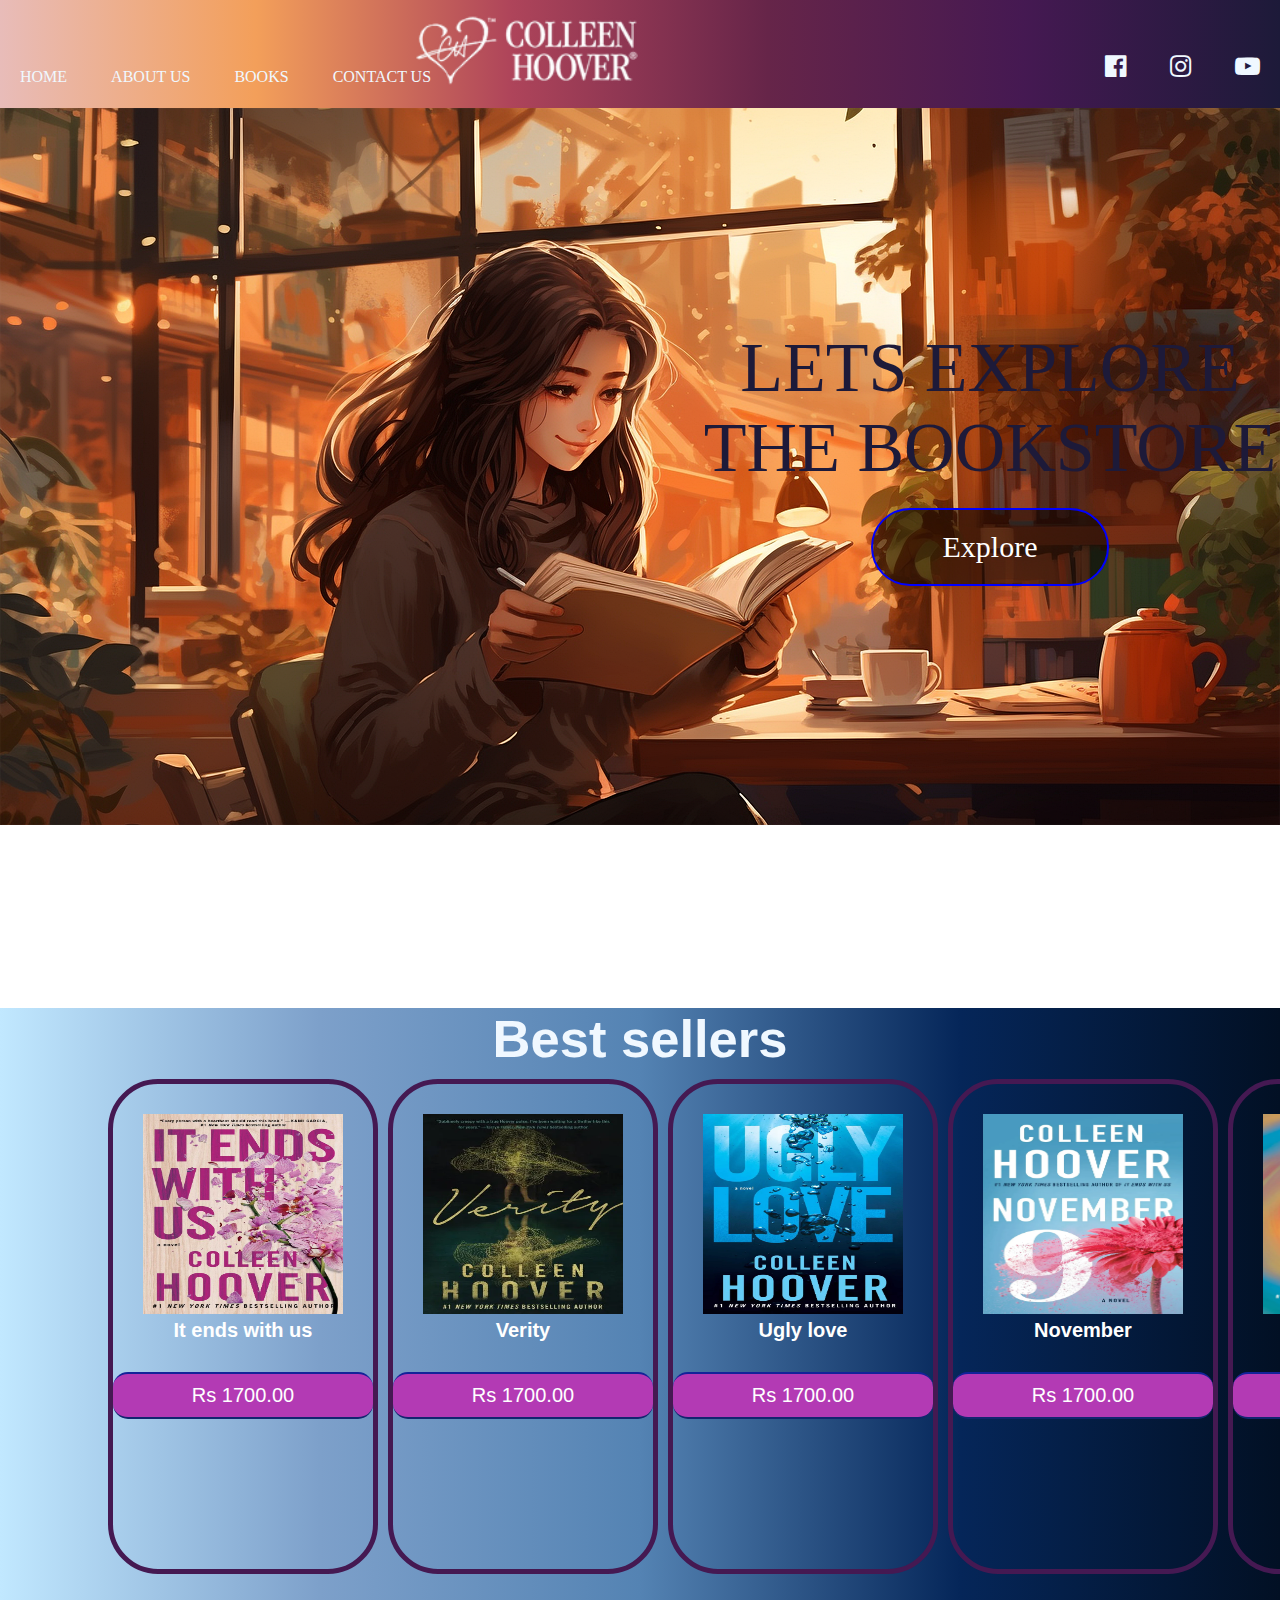
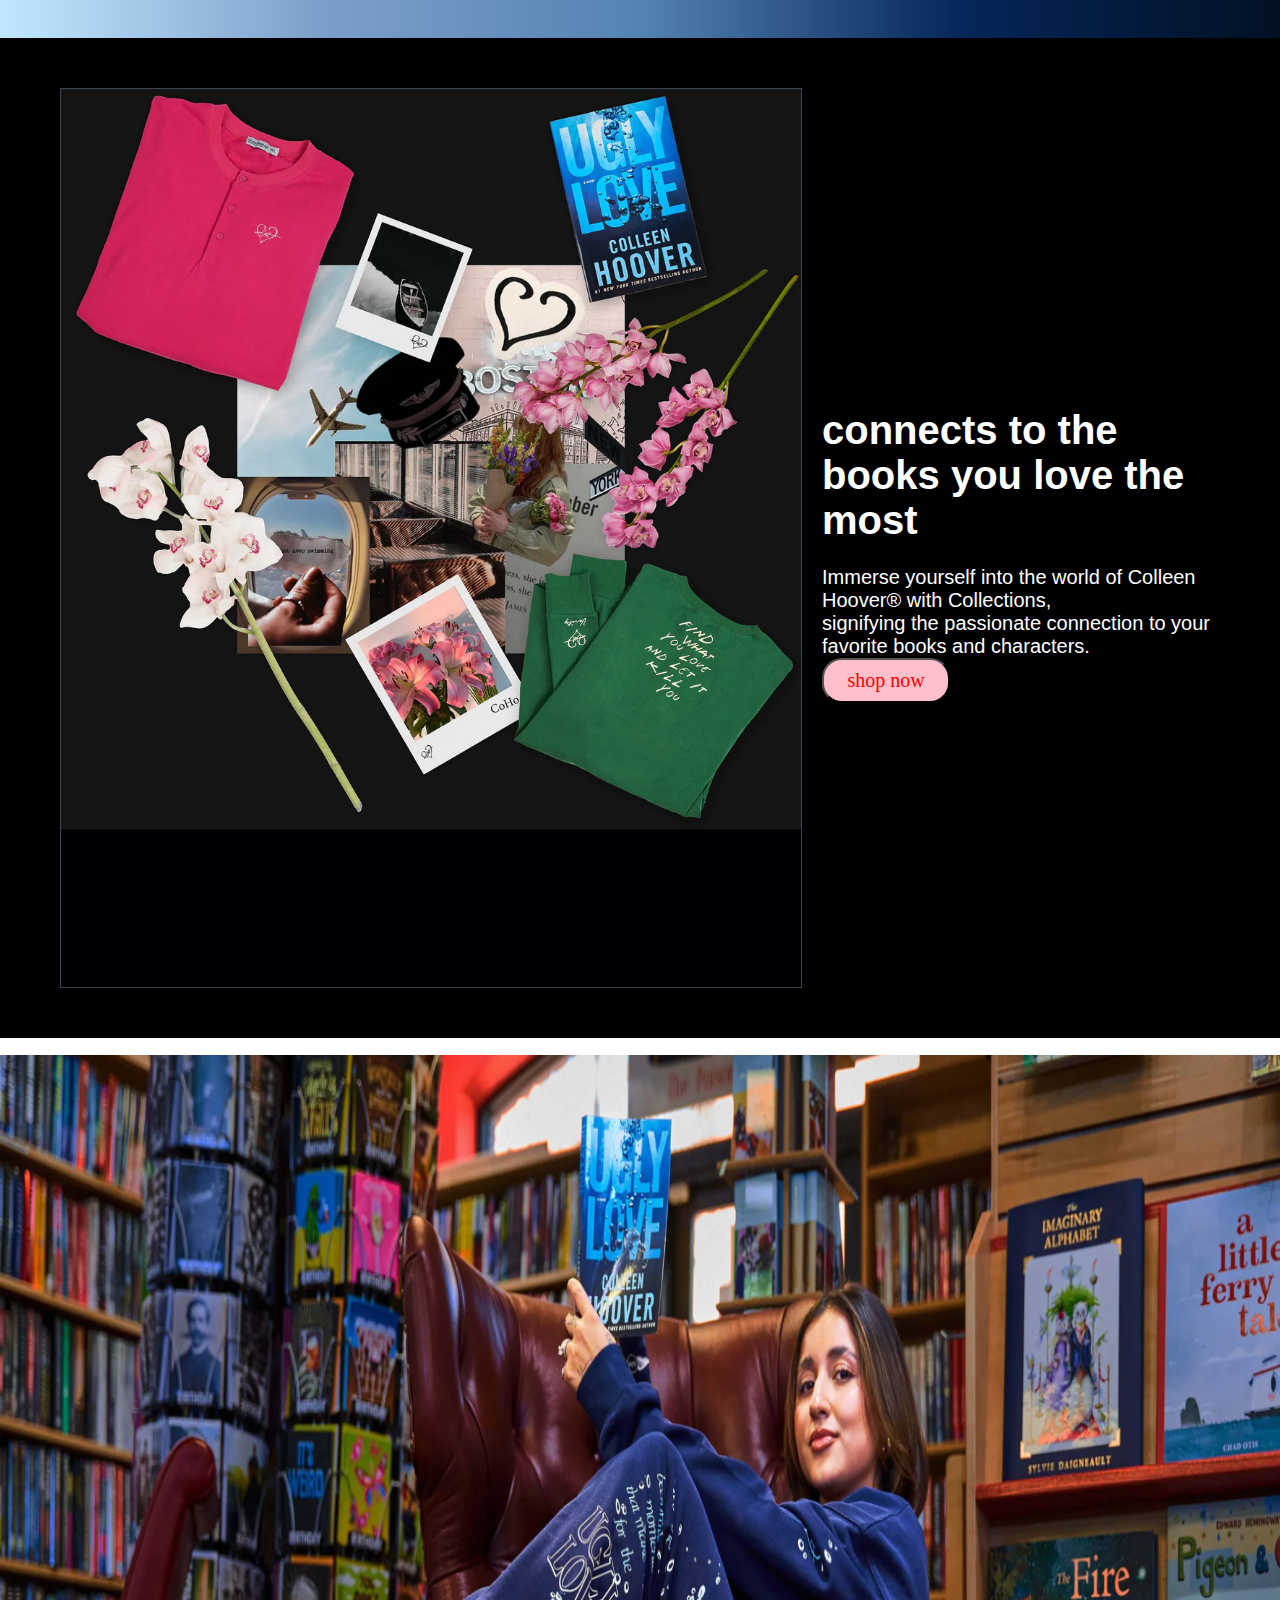
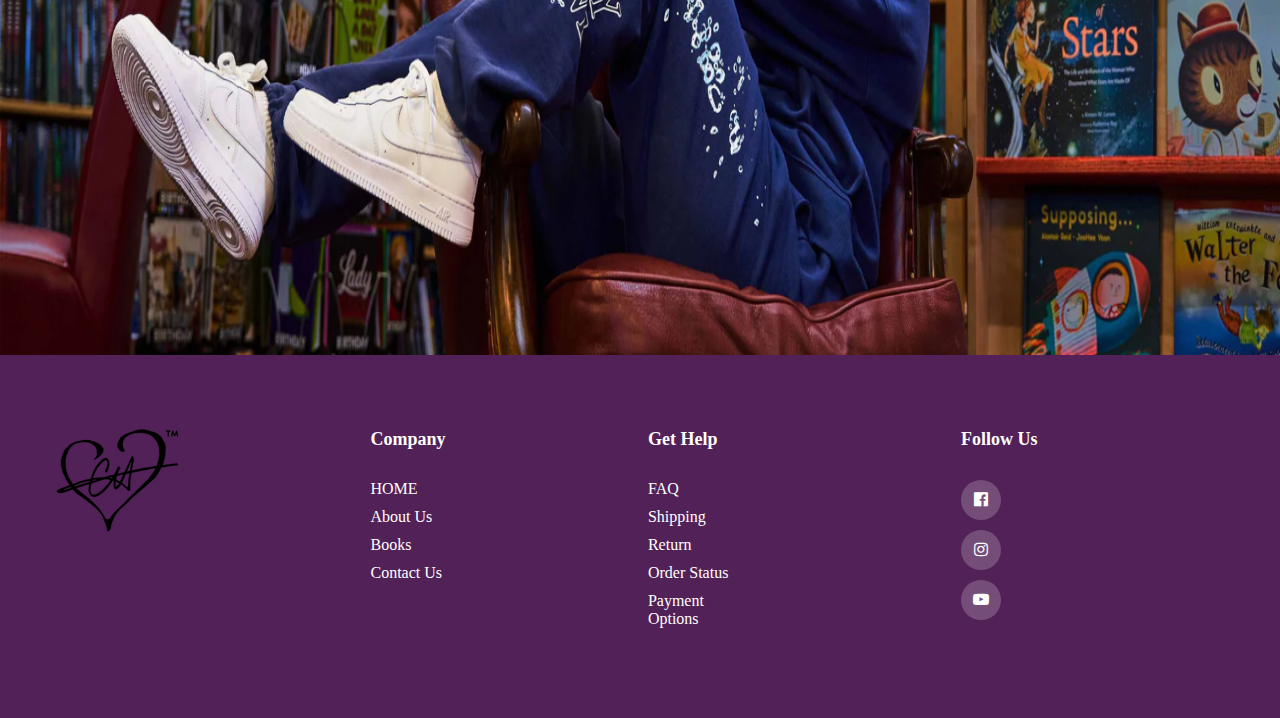
==== index.html @ 224943f3 "initial Commit" ====
<!DOCTYPE html>
<html lang="en">
<head>
    <meta charset="UTF-8">
    <meta name="viewport" content="width=device-width, initial-scale=1.0">
    <link rel="stylesheet" href="https://cdnjs.cloudflare.com/ajax/libs/font-awesome/4.7.0/css/font-awesome.min.css">
    <link rel="stylesheet" href="style.css">
    <title>Document</title>
</head>
<body>
    <!-- navigation bar -->
    <div class="nav">
        <div class="navrap">
            <div class="name">
                <h1>Welcome</h1>
            </div>
            <div class="logo">
                 <h1><img src="logo.jpg" alt="Bookstore"></h1> 
            </div>    
        </div>
    
    <div class="app">
        <ul>
            <li><a href="#"><i class="fa fa-facebook-official" aria-hidden="true"></i></a></li>
            <li><a href="#"><i class="fa fa-instagram" aria-hidden="true"></i></a></li>
            <li><a href="#"><i class="fa fa-youtube-play" aria-hidden="true"></i></a></li>
        </ul>
    </div>
</div>
    <div class="menu">
        <ul>
            <li><a href="index.html">HOME</a></li>
            <li><a href="about-us.html">About Us</a></li>
            <li><a href="books.html">Books</a></li>
            <li><a href="contactUs.html">Contact Us</a></li>
        </ul>
    </div>
    </div>
    <!-- bannner -->
    <div class="ban">
        <!-- <div class="back-video">
        <video autoplay loop muted>
            <source src="video1.mp4" type="video/mp4">
        </video>
        </div> -->
        <div class="banrap">
            <div class="explor">
            <h1>LETS EXPLORE THE BOOKSTORE</h1>
                    <a href="books.html">Explore</a>
                </div>
            </div>   
        </div>   
    </div>


    <!-- border
    <div class="border"></div> -->


    <!-- middle -->
    <div class="mid">
        <div class="midrap">
            <div class="bestseller">
                <h2>Best sellers</h2>
            </div>
                 <div class="container">
                    <!-- first row -->
                    <div class="box">
                        <h1><a href="#"><img src="ItEndswithUs.jpg" alt="It ends with us" >It ends with us</a></h1>
                        <div class="price-tag"><a href="#">Rs 1700.00</a></div>
                    </div>
                
                    <div class="box">
                        <h1><a href="#"><img src="Verity.jpg" alt="Verity" >Verity</a></h1>
                        <div class="price-tag"><a href="#">Rs 1700.00</a></div>
                    </div>
                    <div class="box">
                        <h1><a href="#"><img src="ugly-love.jpg" alt="ugly love" >Ugly love</a></h1>
                        <div class="price-tag"><a href="#">Rs 1700.00</a></div>
                        
                     </div>
                    <div class="box">
                        <h1><a href="#"><img src="November.jpg" alt="November" >November</a></h1>
                        <div class="price-tag"><a href="#">Rs 1700.00</a></div>
                        
                    </div>
                    <!-- <div class="box">
                        <h1><img src="Reminders_of_Him_cover.jpg" alt="Reminders_of_Him_cover" width="10px" height="10px">Reminders_of_Him_cover</h1>
                        
                    </div> -->
                    <div class="box">
                        <h1><a href="#"><img src="heart-bones.jpg" alt="heart-bones" >Heart-bones</a></h1>
                        <div class="price-tag"><a href="#">Rs 1700.00</a></div>
                        
                    </div>
                    <div class="box">
                        <h1><a href="#"><img src="ItStartswithUs.jpg" alt="It start with us" >It start with us</a></h1>
                        <div class="price-tag"><a href="#">Rs 1700.00</a></div>
                        
                    </div>
                </div>
            </div>
        </div>
    </div>
<!-- middle 2 -->
<div class="mid1">
    <div class="midrap1">
             <div class="container1">
                <!-- first row -->
                <div class="img">
                    <!-- <h1><img src="shop.jpg" ></h1> -->
                </div>
                <div class="text-box1">
                    <h1>connects to the books you love the most</h1><br>
                    <p>Immerse yourself into the world of Colleen Hoover® with Collections,<br> signifying the passionate connection to your favorite books and characters.</p> 
                    
                    <button class="btn"><a href="#">shop now</a></button>
                 
                </div>
                
            </div>
        </div>
    </div>
</div>
<!-- middle 3 -->
<div class="mid2">
    <div class="midrap2">
        <img src="./ban.png">
    </div>
</div>

<!-- middle 4 -->

<!-- footer -->

<div class="foot">
    <div class="footrap">
        <div class="container2">
            <div class="row">
                <h1><img src="./logo-pic.jpg" alt="Logo picturs"></h1>
                <div class="footer-col">
                    <h4>Company</h4>
                    <ul>
                        <li><a href="index.html">HOME</a></li>
                        <li><a href="about-us.html">About Us</a></li>
                        <li><a href="books.html">Books</a></li>
                        <li><a href="contactUs.html">Contact Us</a></li>
                    </ul> 
                </div>
                <div class="footer-col">
                    <h4>Get help</h4>
                    <ul>
                        <li><a href="#">FAQ</a></li>
                        <li><a href="#">Shipping</a></li>
                        <li><a href="#">Return</a></li>
                        <li><a href="#">Order Status</a></li>
                        <li><a href="#">Payment Options</a></li>
                    </ul> 
                </div>
                <div class="footer-col">
                    <h4>Follow us</h4>
                    <div class="social-links">
                        <ul>
                            <li><a href="#"><i class="fa fa-facebook-official" aria-hidden="true"></i></a></li>
                            <li><a href="#"><i class="fa fa-instagram" aria-hidden="true"></i></a></li>
                            <li><a href="#"><i class="fa fa-youtube-play" aria-hidden="true"></i></a></li>
                        </ul>
                    </div> 
                </div>
            </div>
        </div>
    </div>
</div>
</body>
</html>
---- style.css ----
*{
    padding: 0%;
    margin: 0px;
    box-sizing: border-box;
}
/* navigation bar */
.nav{
    width: 100%;
    height: 12vh;
    background:linear-gradient(to right,#E8BCB9,#F39F5A,#AE445A,#662549,#451952,#1D1A39);
    
}
.navrap{
    width: 80%;
    margin: auto;

    
    
    /* background:aliceblue; */

}
.name{
    
    font-family:'poppins',sans-serif;
    font-size: 20px;
     background-image:linear-gradient(to right #b33ab4 0%,#fd1d1d 46%);   
     /* -webkit-background-clip: text; */
     color:transparent;
    
}
.logo{ 
    float:right;
    
    margin-right: 500px;

  

}
.logo img{
    width: 100%;
    height: 10vh;
    
}
.logo h1{
    margin-top: -40px;
    padding-left:-30px;
}

.menu{
   float:left;
   
    
}
.menu ul{
    margin-top: -40px;    
}
.menu ul li{
    display:inline;

}
.menu ul li a{
    color: aliceblue;
    text-decoration:solid;
    text-transform: uppercase;
    padding:20px;
}
.menu ul li a:hover{
    background-color:rgba(0,0,5);
    background-image: url(./menu.jpg);
    background-position: 100% ;
    background-repeat: no-repeat;
    color: rgb(255, 229, 180);
    border-top: 2px solid rgb(227, 11, 92);
    border-bottom: 2px solid rgb(227, 11, 92);
    border-radius:20px;
}
.app{
    float:right;
    margin-left: 600px;
    margin-top: -50px;
    
}
.app ul li{
    display:inline;
    
}
.app ul li a{
    color:aliceblue;
    font-size: 25px;
    padding-left: 20px;
    padding-right: 20px;
    
}

/* banner */
.ban{
    padding-top: 10px;
    width:100%;
    height: 100vh;
    background-image: url(./bg1.jpg);
    background-size: 100%;
    background-repeat: no-repeat;
}
/* .back-video{
    width:60%;
    position: absolute;
    right: 0;
    bottom:0;
    background-size: 100%;
    background-repeat: no-repeat;
} */
    
.banrap{
    width: 50%;
    height: 50vh;
    margin: auto;
    /* margin-top: -700px;  */
    /* padding-left: -50px; */
    
}
.explor{
    width: 100%;
    margin:350px;
    text-align:center;
    margin-top: 10px;
    padding: 10px;
    position: relative;
    padding-top: 200px;
    
}
.explor h1{
   
    font-size: 70px;
    
    /* background-image:linear-gradient(to right #b33ab4 0%,#fd1d1d 46%);  */
    color:#1D1A39;
    font-weight:500 ;
    transition: 0.5s;
    /* color: transparent; */
}
.explor h1:hover{
    -webkit-text-stoke:2px aliceblue ;
    color:red;
    background-color: rgba(0, 0, 0, 0.5);
}
.explor a{
    text-decoration: none;
    display: inline-block;
    color:white;
    font-size: 30px;
    border:2px solid blue; 
    padding: 20px 70px;
    border-radius: 50px;
    margin-top: 20px;
    background-color: rgba(0, 0, 0, 0.5);
}
.explor a:hover{
    -webkit-text-stoke:2px aliceblue ;
    color:red;
}

/* border */
/* .border{
    border-bottom: 2px black; 
    margin: 10px 0;
} */

/* middle */
.mid{
    width: auto;
    height: 70vh;
    background: linear-gradient(to right, #c1e8ff ,#7da0ca ,#5483b3  ,#052659 ,#021024 );  
    
    /* background:linear-gradient(to right ) */
     /* background: linear-gradient(to right, #ad2831,#800e13,#640d14,#38040e,#250902);   */
    
}
.midrap{
    width: 80%;

    margin: auto;
    /* display: grid;
    grid-template-columns: auto auto auto auto auto; */


}
.container{
    width: 100%;
    height:auto;
    display:grid;
    grid-template-columns: auto auto auto auto auto auto ;
    grid-column-gap: 30px;
    grid-row-gap: 25px;
    padding-top: 10px;
    
}
.container a{
    text-decoration: none;
}
.bestseller{
    font-size: 35px;
    font-family:'Franklin Gothic Medium', 'Arial Narrow', Arial, sans-serif;
    text-align: center;
    color: aliceblue;
}
.box{
    margin-left: -20px;
    width: 30vb;
    height: 55vh;
    border: 5px solid #451952;
    border-radius: 50px;
    background-color: rgba(70, 28, 53, 0);
    
}
.box h1{
    padding: -50px;
    margin: 30px;
    /* background-color: white; */
    text-align: center;
    font-family:sans-serif;
    display: block;
    font-size: 20px;
    color: #ffff;
    
    
    


}
.box h1 img{
    width: 100%;
    height: 200px;
    
    
}
.box h1 a{
    color: white;
}

.price-tag{
    text-align: center;
    padding: 10px;
    border-top: 2px solid rgb(19, 35, 153);
    border-bottom: 2px solid rgb(18, 37, 111);
    background-color:#b33ab4;
    padding: 10px 10px;
    border-radius: 15px;
    text-transform: none;
    font-size: 20px;
    font-family:'Franklin Gothic Medium', 'Arial Narrow', Arial, sans-serif;
}
.price-tag a{
    color: white;
}


/* middle2 */
 .mid1{
    width: 100%;
    height: 113vh;
}
.midrap1{
    padding: 30px;
    margin: auto;
    width: 100%;
    
    background-color: black;
    
    
} 
.container1{
    margin-left: 10px;;
    width: 100%;
    height:auto;
    display:grid;
    grid-template-columns: auto auto  ;
    grid-column-gap: 20px;
    grid-row-gap: 20px;
   
}
.img{
    width: 100%;
    height: 100vh;
    background-size: 100%;
    background-repeat: no-repeat;
    background-image: url(./shop.jpg);
    border: 1px solid #36454F;
    background-color:rgba(0,0,5) ;
    padding: 350px;
    margin: 20px;
  
}
.text-box1{
    padding: 20px;
    padding-bottom: 30px;
    margin: auto;
    font-size: 20px;
    font-family: sans-serif;
    color:white;

    
}
.btn{
    width: 10%;
    height: 5vh;
    position: absolute;
    background-color: pink;
    border-radius: 20px;
    
    
   
}
.btn a{
    color:red;
    font-size: 20px;
    font-family: cursive;
    text-decoration: none;
}
.btn:hover{
    
    background-color:pink; 
    border-top: 2px solid rgb(227, 11, 92);
    border-bottom: 2px solid rgb(227, 11, 92);
    border-radius:40px;
}
  
/* .box1 {
    position: relative;
    padding-bottom: 56.25%; /* 16:9 aspect ratio (height/width * 100) */
/* }

.video {
    position: relative;
    top: 0;
    left: 0;
    width: 100%;
    height: 100%;
} */ 

/* middle 3 */
.mid2{
    padding: 0%;
    margin: 0%;
    width: 100%;
    height: auto;
    margin-bottom: -10px;
   

}
.midrap2{
    width: auto;
    height: auto;
    
}
.midrap2 img{
    width: 100%;
    height: 100vh;
    /* background-size: 100%; */
}





/* footer */
.foot{
    background-color:#522157;
    padding: 70px 0px;
   

}
.row{
    display: grid;
    grid-template-columns: auto auto auto auto;
}

.container2{
    max-width: 1170px;
    margin: auto;
    /* background-color:#AE445A; */
}
ul{
    list-style: none;
}
.footer-col{
    width: 40%;
    padding: 10px 15px;
}
.footer-col h4{
    font-size: 18px;
    color:#ffff;
    text-transform: capitalize;
    margin-bottom: 30px;
    position: relative;
}
/* .footer-col h4:hover{
    content:"";
    position: absolute;
    left: 0;
    bottom: -10px;
    background-color: #e91e63;
    height: 2px;
    box-sizing: border-box;
    width: 70px;
} */
.footer-col ul li{
    margin-bottom: 10px;
}
.footer-col ul li a{
    font-size: 16px;
    text-transform:capitalize;
    color:#ffff;
    text-decoration: none;
    display: block;
    font-weight: 300;
    transition: all 0.3s;
}
 .footer-col ul li a:hover{
    padding-left: 8px;
    color: #ffff;
} 
.footer-col .social-links a{
    display: inline-block;
    height: 40px;
    width: 40px;
    background-color: rgba(255,255,255,0.2);
    margin: 0,10px 10px 0;
    text-align: center;
    line-height: 40px;
    border-radius: 50%;
    color: #ffff;
}
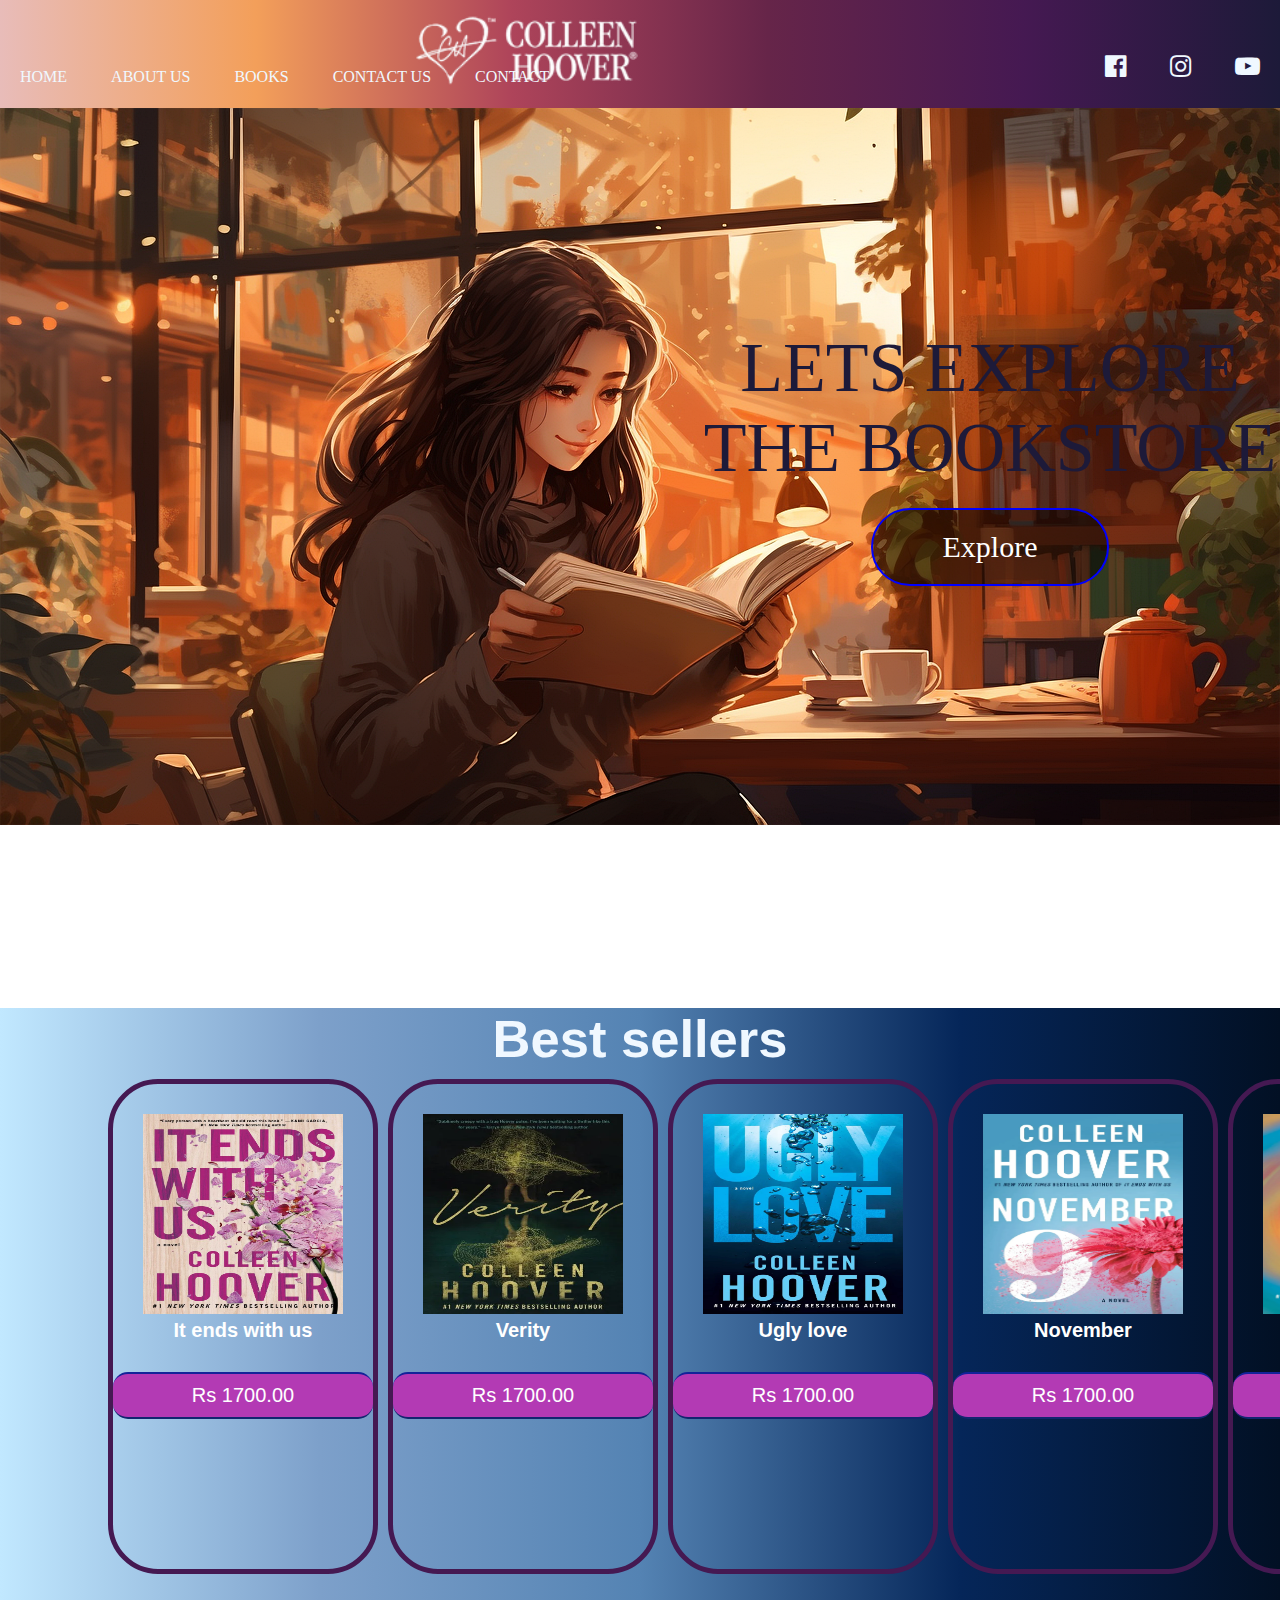
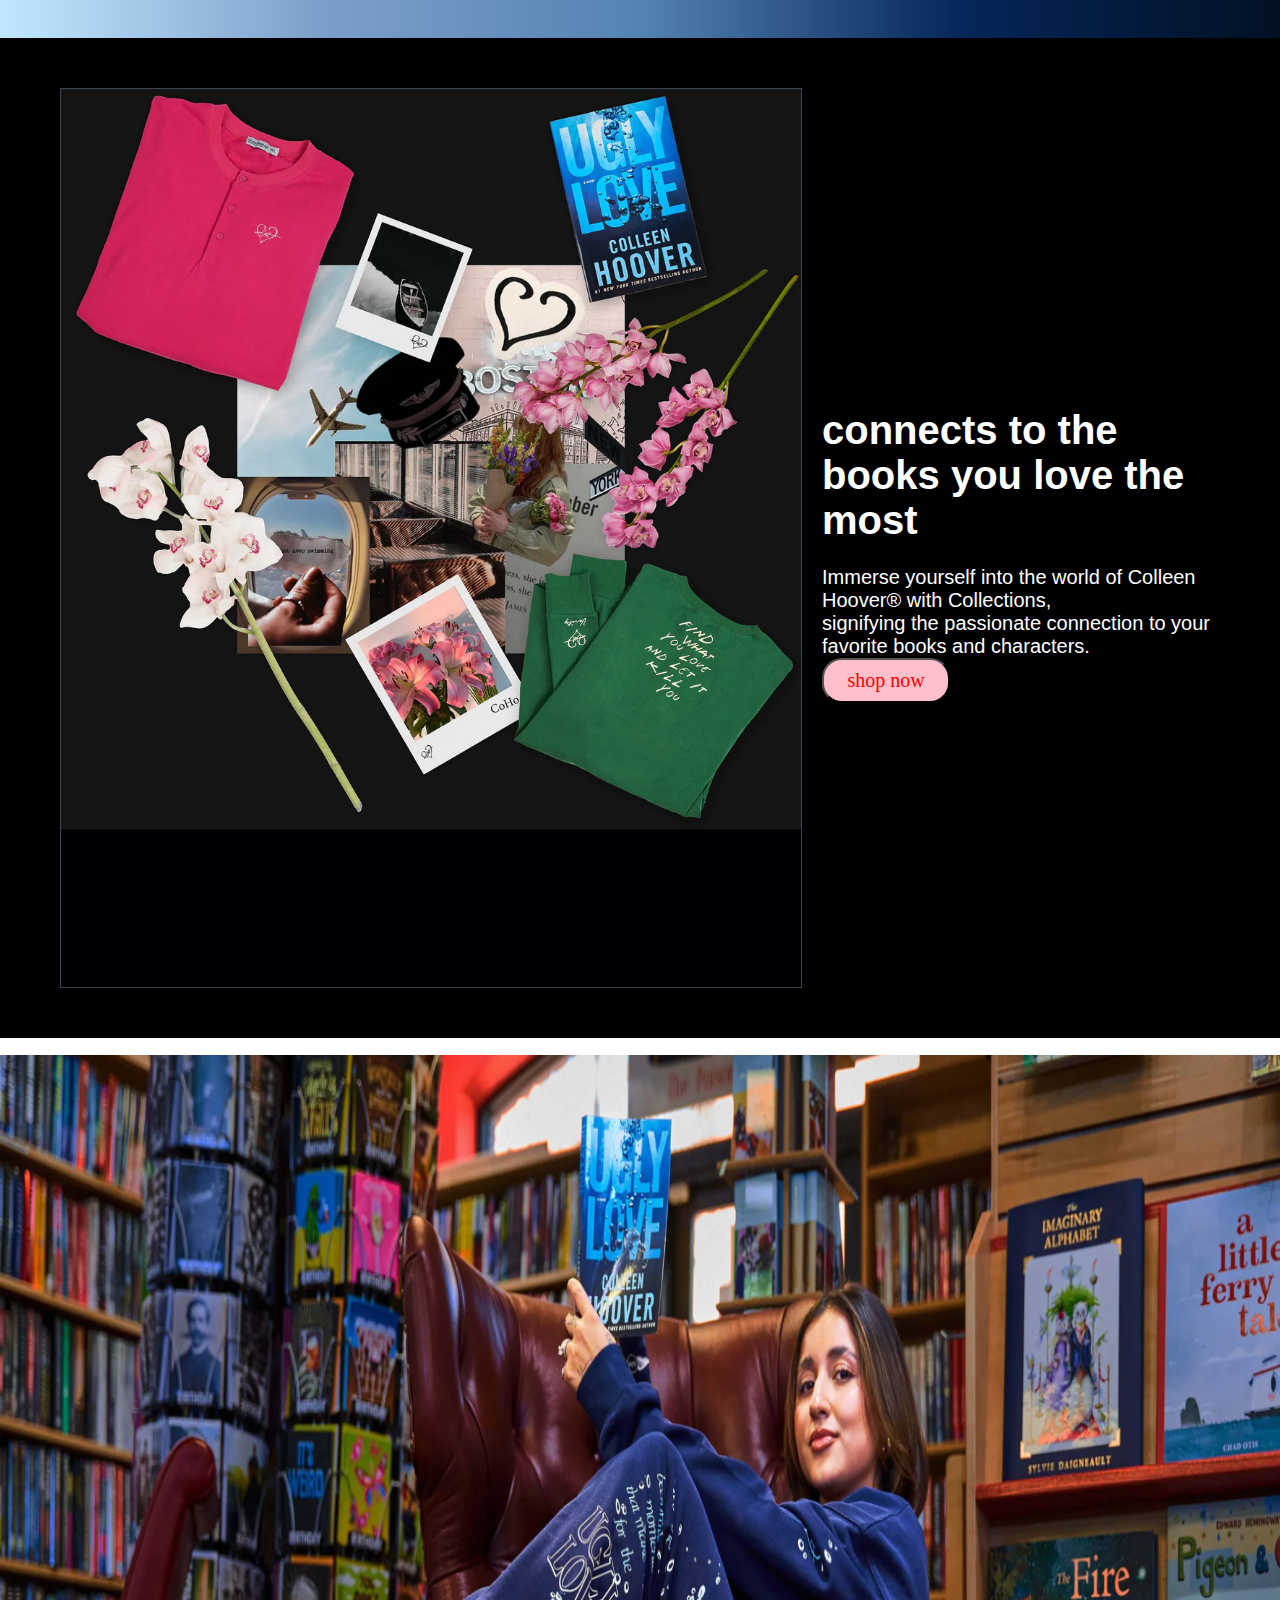
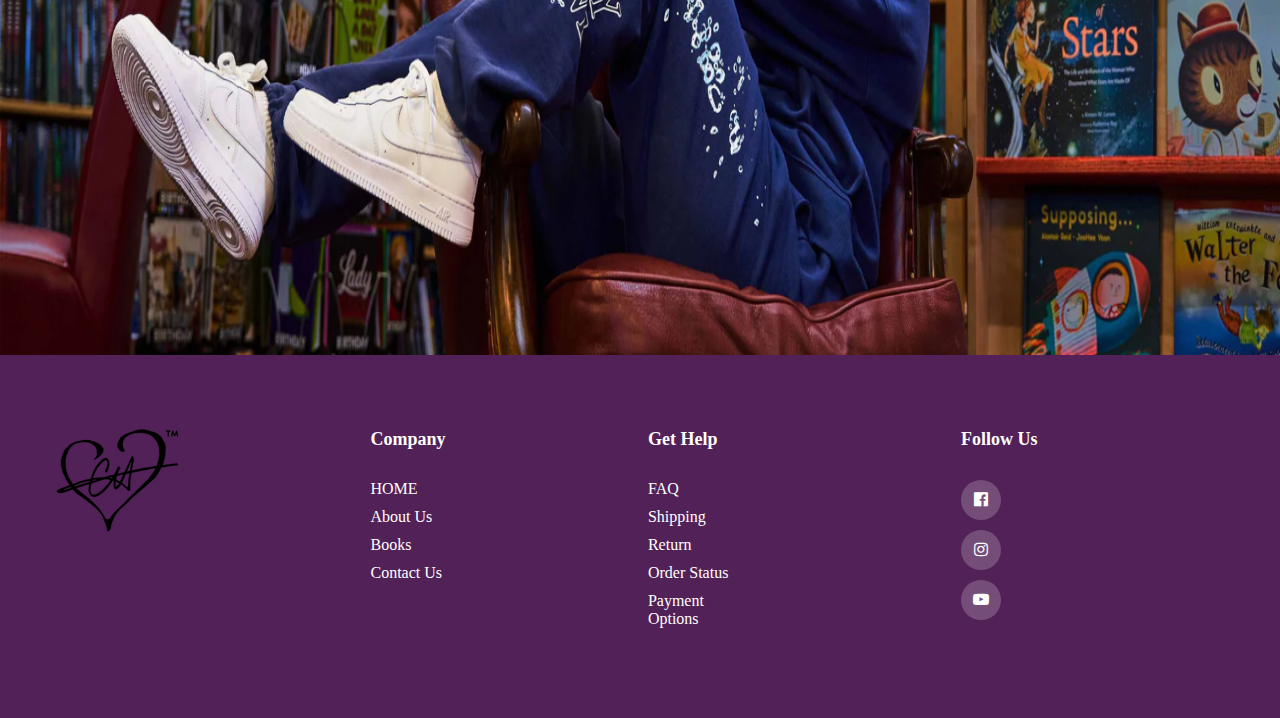
==== commit ccfd72ed: "index.js line 36 changed" ====
--- a/index.html
+++ b/index.html
@@ -33,6 +33,7 @@
             <li><a href="about-us.html">About Us</a></li>
             <li><a href="books.html">Books</a></li>
             <li><a href="contactUs.html">Contact Us</a></li>
+            <li><a href="contactUs.html">Contact</a></li>
         </ul>
     </div>
     </div>
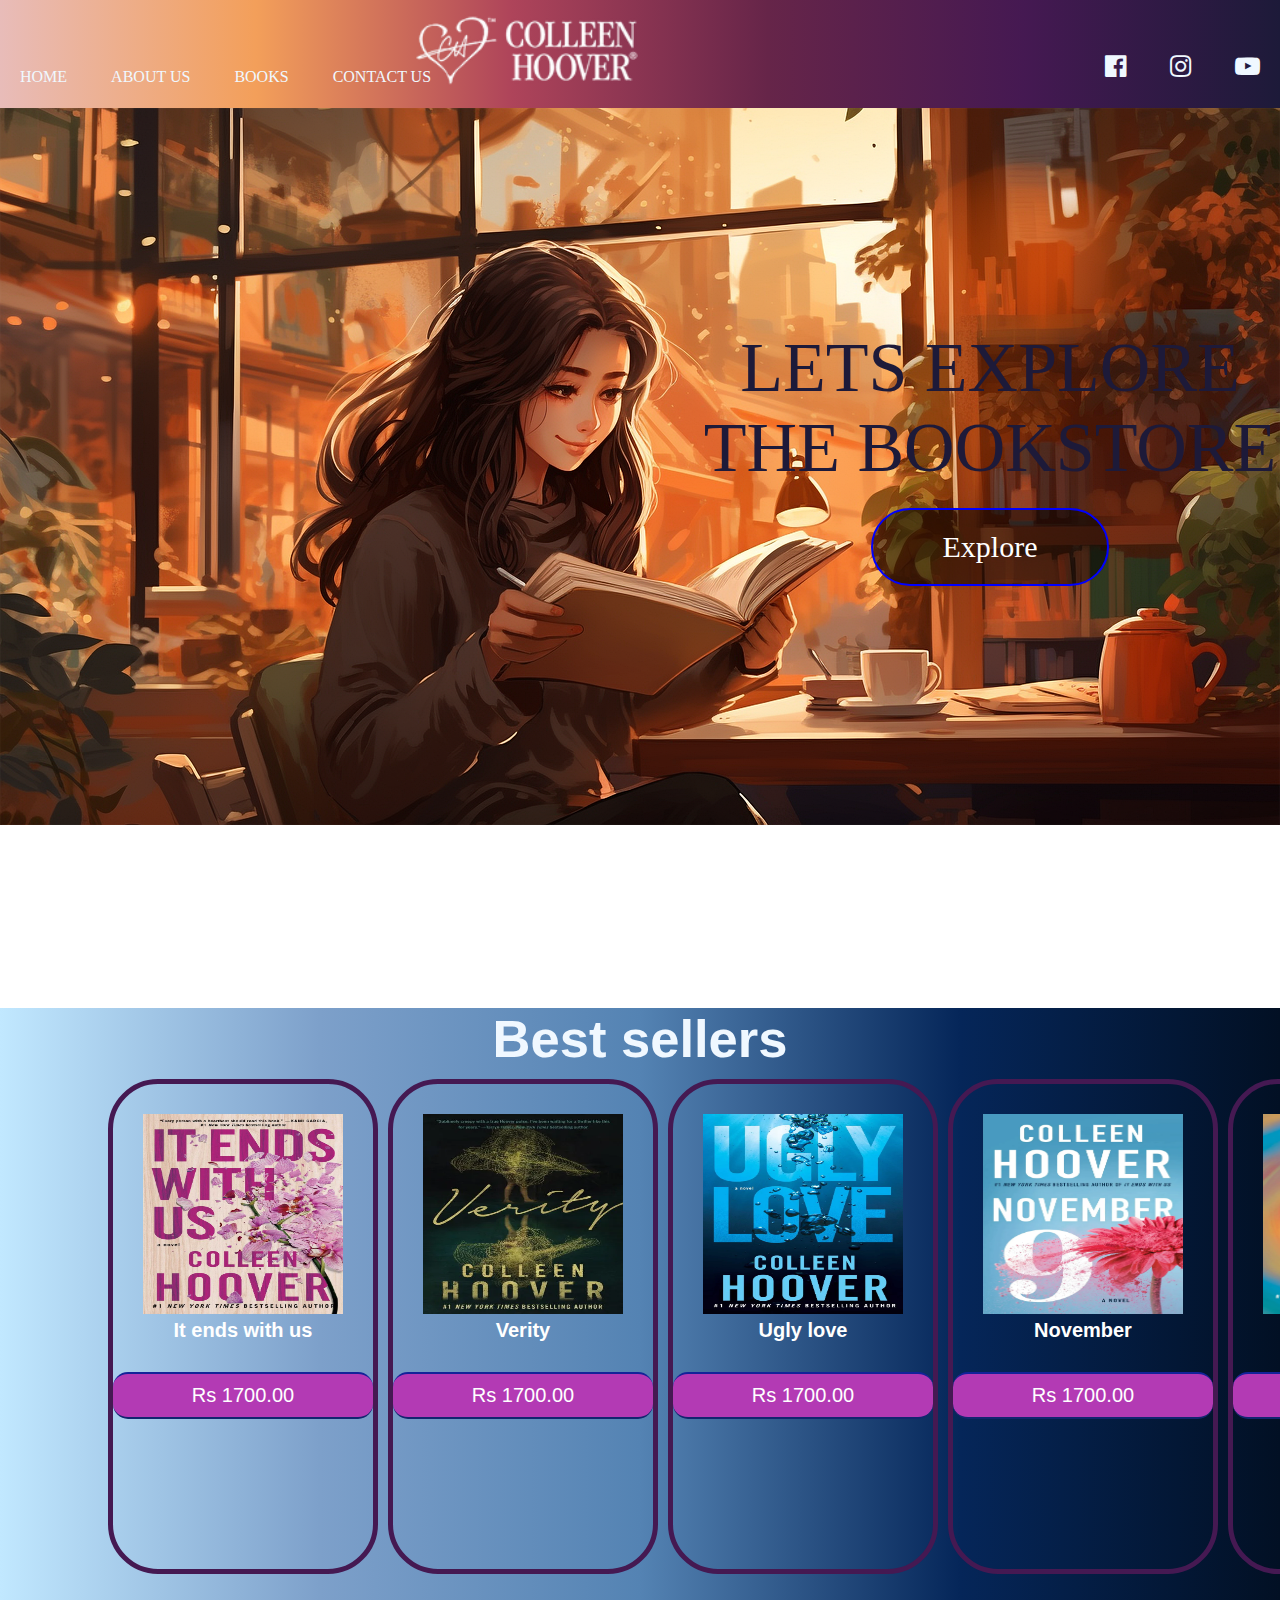
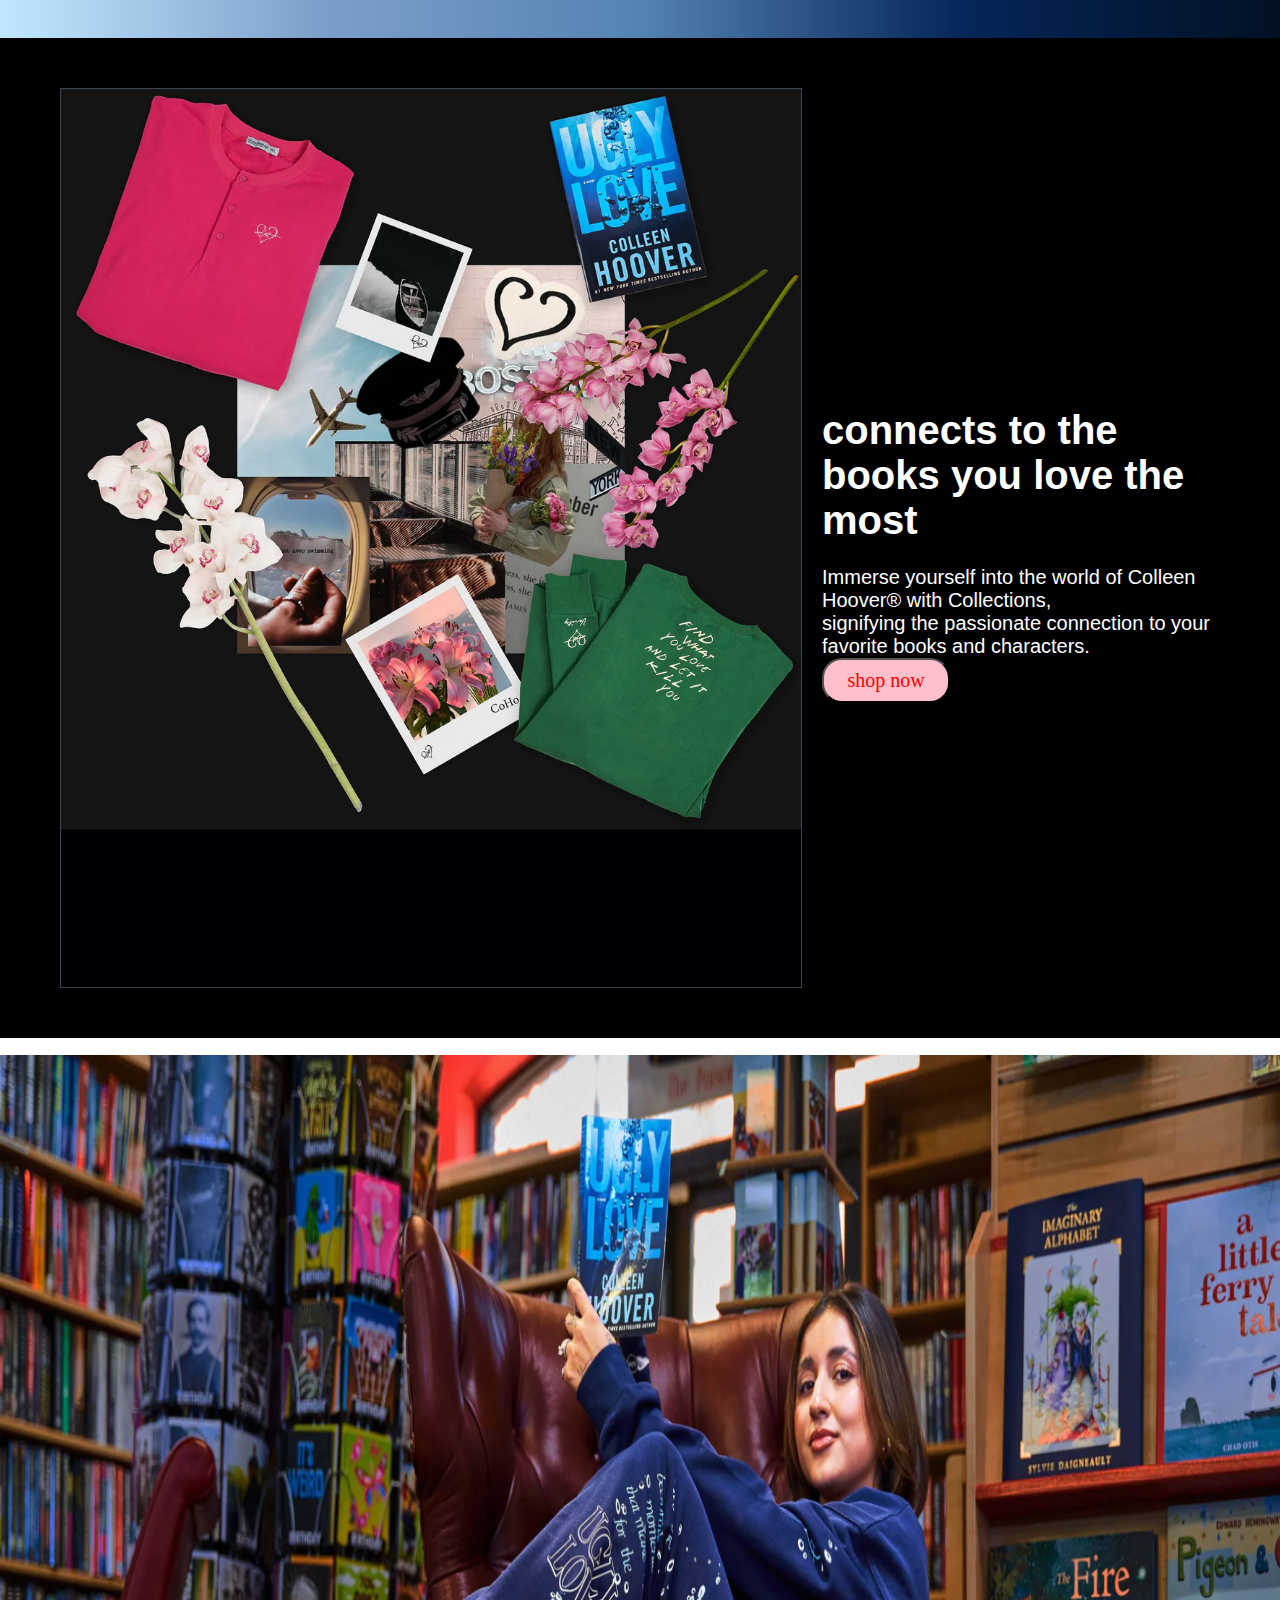
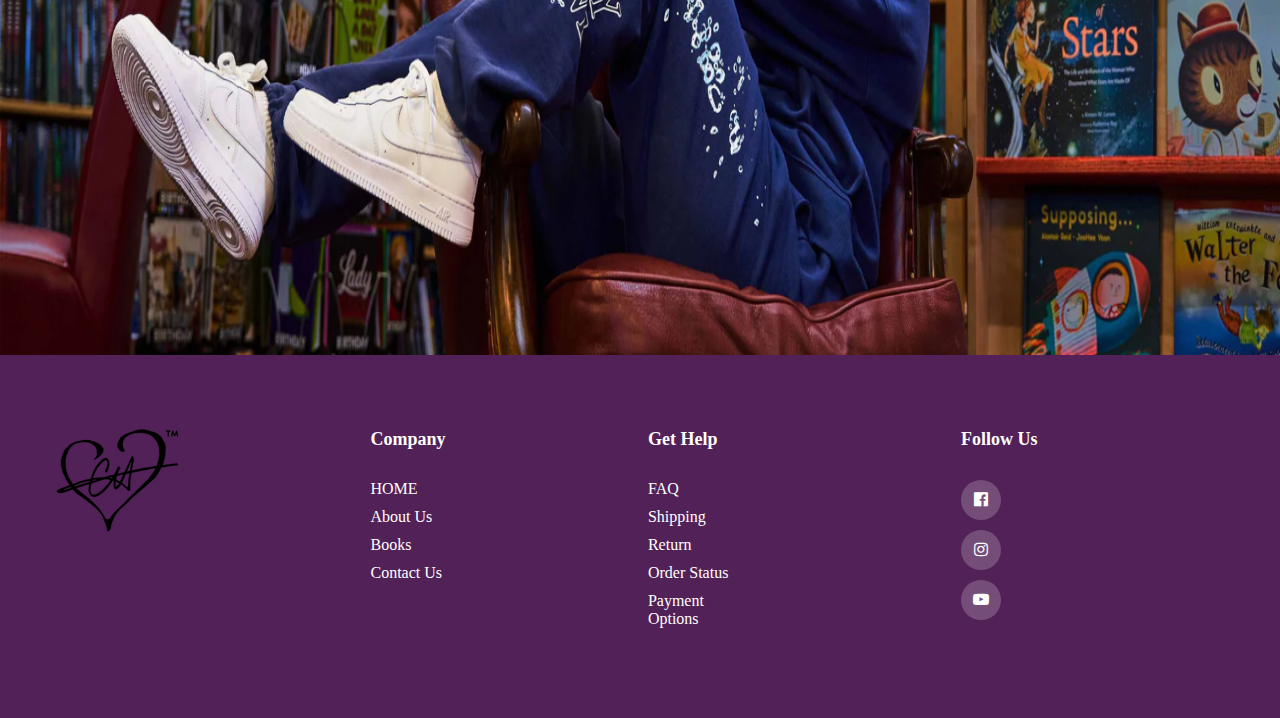
==== commit 3dd30901: "index.js line 36 changed removed" ====
--- a/index.html
+++ b/index.html
@@ -33,7 +33,6 @@
             <li><a href="about-us.html">About Us</a></li>
             <li><a href="books.html">Books</a></li>
             <li><a href="contactUs.html">Contact Us</a></li>
-            <li><a href="contactUs.html">Contact</a></li>
         </ul>
     </div>
     </div>
